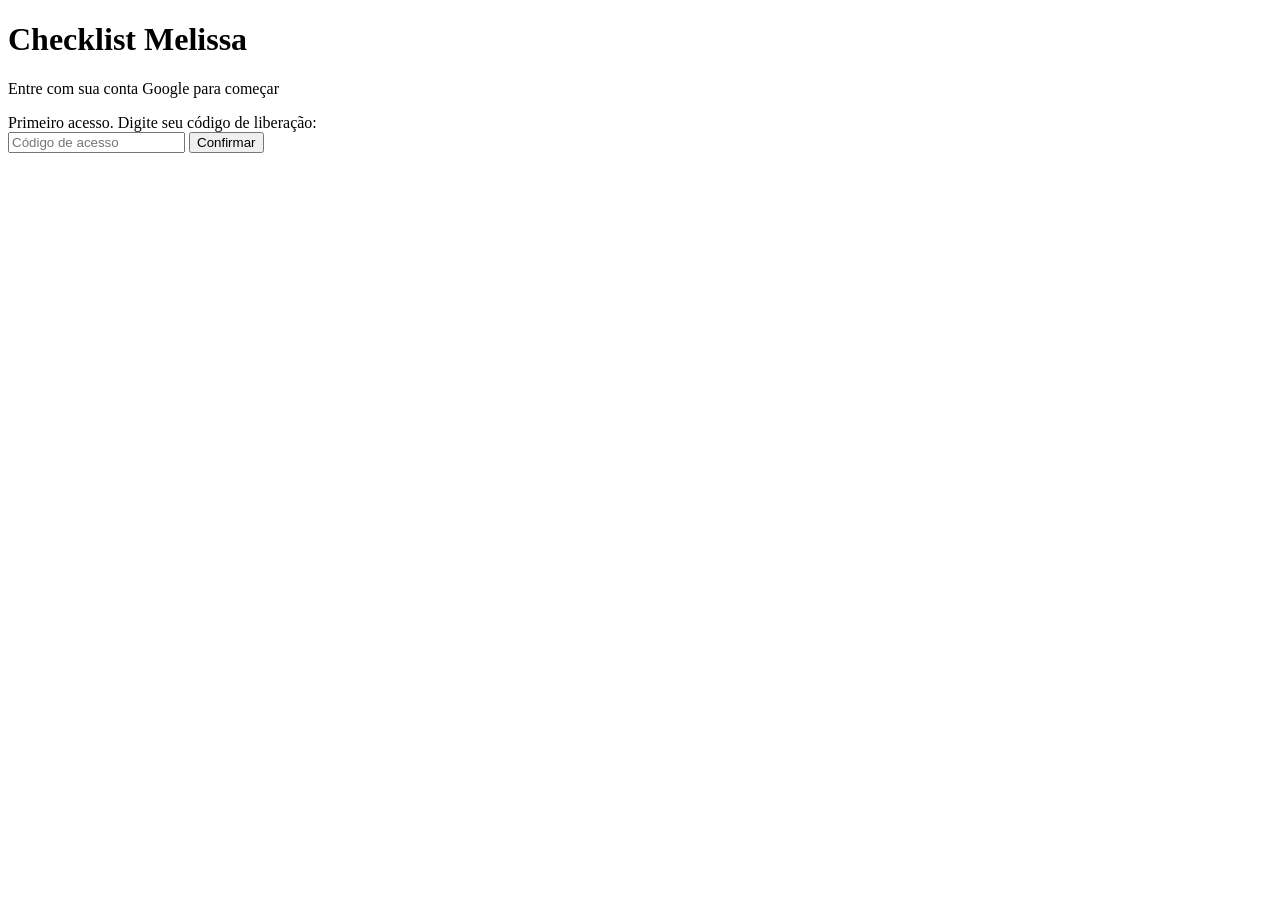
==== index.html @ 0d6da50d "Add files via upload" ====
<!DOCTYPE html>
<html lang="pt-br" data-theme="light">
<head>
  <meta charset="UTF-8">
  <meta name="viewport" content="width=device-width, initial-scale=1.0">
  <title>Checklist Melissa</title>
  <link rel="manifest" href="manifest.json">
  <link rel="icon" type="image/png" href="icons/favicon-32.png">
  <link rel="apple-touch-icon" href="icons/icon-192.png">
  <meta name="theme-color" content="#7C8F6E">
  <script>
    if (localStorage.getItem('checklist_tema') === 'dark') {
      document.documentElement.setAttribute('data-theme', 'dark');
    }
  </script>
  <link rel="stylesheet" href="style.css">
  <script defer src="https://cdn.onesignal.com/sdks/web/v16/OneSignalSDK.page.js"></script>
  <script>
    window.OneSignalDeferred = window.OneSignalDeferred || [];
    OneSignalDeferred.push(async function (OneSignal) {
      await OneSignal.init({
        appId: "fd6caeb2-d548-411d-b45d-6312724e90b4",
      });
    });
  </script>
</head>
<body>

  <div class="particulas" id="particulas"></div>

  <div class="app">
    <aside class="barra-lateral">
      <div class="saudacao-menu" id="saudacaoMenu">Oi! &#128075;</div>

      <nav class="nav-lista">
        <button class="nav-item ativo">
          <span class="nav-icone">&#9671;</span> Dashboard
        </button>
        <button class="nav-item" onclick="irPara('checklists.html')">
          <span class="nav-icone">&#10003;</span> Meus Checklists
        </button>
        <button class="nav-item" onclick="irPara('historico.html')">
          <span class="nav-icone">&#8986;</span> Histórico
        </button>
        <button class="nav-item" onclick="irPara('configuracoes.html')">
          <span class="nav-icone">&#9881;</span> Configurações
        </button>
      </nav>

      <div class="nav-rodape">
        <button class="botao-tema" id="botaoLembretes" onclick="ativarLembretes()">Ativar lembretes</button>
        <div class="bloco-horario">
          <select id="horaLembrete" class="select-hora"></select>
          <button class="botao-mini" onclick="salvarHorarioLembrete()">Salvar horário</button>
        </div>
        <button class="botao-tema" id="botaoTema" onclick="alternarTema()">&#9789; Modo escuro</button>
        <button class="nav-item" onclick="sair()">
          <span class="nav-icone">&#8617;</span> Sair
        </button>
      </div>
    </aside>

    <main class="conteudo">
      <div class="topo">
        <div class="selo-topo">Painel</div>
        <h1 id="saudacao">Bem-vinda</h1>
      </div>

      <div class="grade-widgets">

        <div class="widget">
          <div class="widget-topo">
            <div class="widget-titulo"><span class="icone-widget">&#10003;</span> Atividade</div>
            <span class="widget-tag">7 DIAS</span>
          </div>
          <div class="barras-semana">
            <div class="barra-dia"><div class="barra-coluna"></div><span>S</span></div>
            <div class="barra-dia"><div class="barra-coluna"></div><span>T</span></div>
            <div class="barra-dia"><div class="barra-coluna"></div><span>Q</span></div>
            <div class="barra-dia"><div class="barra-coluna"></div><span>Q</span></div>
            <div class="barra-dia"><div class="barra-coluna"></div><span>S</span></div>
            <div class="barra-dia"><div class="barra-coluna"></div><span>S</span></div>
            <div class="barra-dia"><div class="barra-coluna"></div><span>D</span></div>
          </div>
          <div class="widget-rodape">
            <div class="metrica"><strong>—</strong><span>DIAS ATIVOS</span></div>
            <div class="metrica"><strong>—</strong><span>ITENS MARCADOS</span></div>
          </div>
        </div>

        <div class="widget">
          <div class="widget-topo">
            <div class="widget-titulo"><span class="icone-widget">&#9737;</span> Checklist de hoje</div>
            <span class="widget-tag">HOJE</span>
          </div>
          <div class="anel-progresso">
            <div class="anel"><div class="anel-miolo"><strong>—</strong><span>REALIZADO</span></div></div>
          </div>
          <div class="widget-rodape" style="border-top:none; justify-content:center; padding-top:0;">
            <span class="widget-tag">Conecta assim que o checklist estiver ativo</span>
          </div>
        </div>

        <div class="widget">
          <div class="widget-topo">
            <div class="widget-titulo"><span class="icone-widget">&#9672;</span> Seus Checklists</div>
            <span class="widget-tag">ATIVOS</span>
          </div>
          <div class="linha-habitos">
            <div class="habito"><div class="mini-anel"><div class="mini-anel-miolo">&#8962;</div></div><span>DIA A DIA</span></div>
            <div class="habito"><div class="mini-anel"><div class="mini-anel-miolo">&#9992;</div></div><span>VIAGEM</span></div>
            <div class="habito"><div class="mini-anel"><div class="mini-anel-miolo">&#128722;</div></div><span>COMPRAS</span></div>
            <div class="habito"><div class="mini-anel"><div class="mini-anel-miolo">&#128214;</div></div><span>ESTUDAR</span></div>
          </div>
        </div>

        <div class="widget widget-acao">
          <div class="widget-topo">
            <div class="widget-titulo"><span class="icone-widget">&#10022;</span> Checklist de hoje</div>
          </div>
          <p>Seu checklist padrão está esperando. Abra e marque o que já fez — simples assim.</p>
          <button class="botao-widget" onclick="irPara('checklists.html')">Abrir checklist</button>
        </div>

      </div>
    </main>
  </div>

  <script src="config.js"></script>
  <script>
    window.onload = function () {
      const email = localStorage.getItem('checklist_email');
      const nome = localStorage.getItem('checklist_nome');

      if (!email) {
        window.location.href = 'login.html';
        return;
      }

      document.getElementById('saudacao').textContent = 'Bem-vinda, ' + nome;
      document.getElementById('saudacaoMenu').textContent = 'Oi, ' + nome.split(' ')[0] + '! \u{1F44B}';

      const temaAtual = document.documentElement.getAttribute('data-theme');
      document.getElementById('botaoTema').innerHTML = temaAtual === 'dark' ? '&#9728; Modo claro' : '&#9789; Modo escuro';

      criarParticulas();
      atualizarBotaoLembretes();
      identificarUsuarioNotificacoes(email);
      preencherSeletorHorario();
    };

    function identificarUsuarioNotificacoes(email) {
      window.OneSignalDeferred = window.OneSignalDeferred || [];
      window.OneSignalDeferred.push(async function (OneSignal) {
        await OneSignal.login(email);
      });
    }

    function irPara(pagina) {
      window.location.href = pagina;
    }

    async function ativarLembretes() {
      try {
        window.OneSignalDeferred = window.OneSignalDeferred || [];
        window.OneSignalDeferred.push(async function (OneSignal) {
          await OneSignal.Notifications.requestPermission();
          atualizarBotaoLembretes();
        });
      } catch (e) {
        alert('Não foi possível ativar os lembretes agora. Tente de novo em instantes.');
      }
    }

    function preencherSeletorHorario() {
      const select = document.getElementById('horaLembrete');
      const salvo = localStorage.getItem('checklist_horarioLembrete') || '';
      for (let h = 6; h <= 22; h++) {
        const valor = String(h).padStart(2, '0') + ':00';
        const opcao = document.createElement('option');
        opcao.value = valor;
        opcao.textContent = valor;
        if (valor === salvo) opcao.selected = true;
        select.appendChild(opcao);
      }
    }

    async function chamarBackend(acao, dadosExtras) {
      const corpo = Object.assign({ action: acao }, dadosExtras);
      const resposta = await fetch(APPS_SCRIPT_URL, {
        method: 'POST',
        headers: { 'Content-Type': 'text/plain;charset=utf-8' },
        body: JSON.stringify(corpo)
      });
      return resposta.json();
    }

    async function salvarHorarioLembrete() {
      const idPlanilha = localStorage.getItem('checklist_idPlanilha');
      const hora = document.getElementById('horaLembrete').value;
      const resultado = await chamarBackend('definirLembrete', { idPlanilha: idPlanilha, hora: hora });
      if (resultado.ok) {
        localStorage.setItem('checklist_horarioLembrete', hora);
        alert('Horário salvo! Você vai receber o lembrete às ' + hora + '.');
      } else {
        alert('Não foi possível salvar o horário agora. Tente de novo.');
      }
    }

    function atualizarBotaoLembretes() {
      window.OneSignalDeferred = window.OneSignalDeferred || [];
      window.OneSignalDeferred.push(function (OneSignal) {
        const ligado = OneSignal.Notifications.permission;
        const botao = document.getElementById('botaoLembretes');
        if (botao) botao.textContent = ligado ? 'Lembretes ativados' : 'Ativar lembretes';
      });
    }

    function sair() {
      localStorage.removeItem('checklist_email');
      localStorage.removeItem('checklist_nome');
      localStorage.removeItem('checklist_idPlanilha');
      window.location.href = 'login.html';
    }

    function alternarTema() {
      const raiz = document.documentElement;
      const atual = raiz.getAttribute('data-theme');
      const novo = atual === 'dark' ? 'light' : 'dark';
      raiz.setAttribute('data-theme', novo);
      localStorage.setItem('checklist_tema', novo);
      document.getElementById('botaoTema').innerHTML = novo === 'dark' ? '&#9728; Modo claro' : '&#9789; Modo escuro';
    }

    function criarParticulas() {
      const container = document.getElementById('particulas');
      const tema = document.documentElement.getAttribute('data-theme');
      const total = tema === 'light' ? 29 : 22;
      const faixas = 4;
      for (let i = 0; i < total; i++) {
        const p = document.createElement('div');
        p.className = 'particula';
        const faixa = i % faixas;
        const altoMin = faixa * (100 / faixas);
        const altoMax = altoMin + (100 / faixas);
        p.style.left = Math.random() * 100 + 'vw';
        p.style.top = (altoMin + Math.random() * (altoMax - altoMin)) + 'vh';
        p.style.animationDelay = (Math.random() * 9) + 's';
        p.style.animationDuration = (7 + Math.random() * 5) + 's';
        container.appendChild(p);
      }
    }
  </script>
</body>
</html>
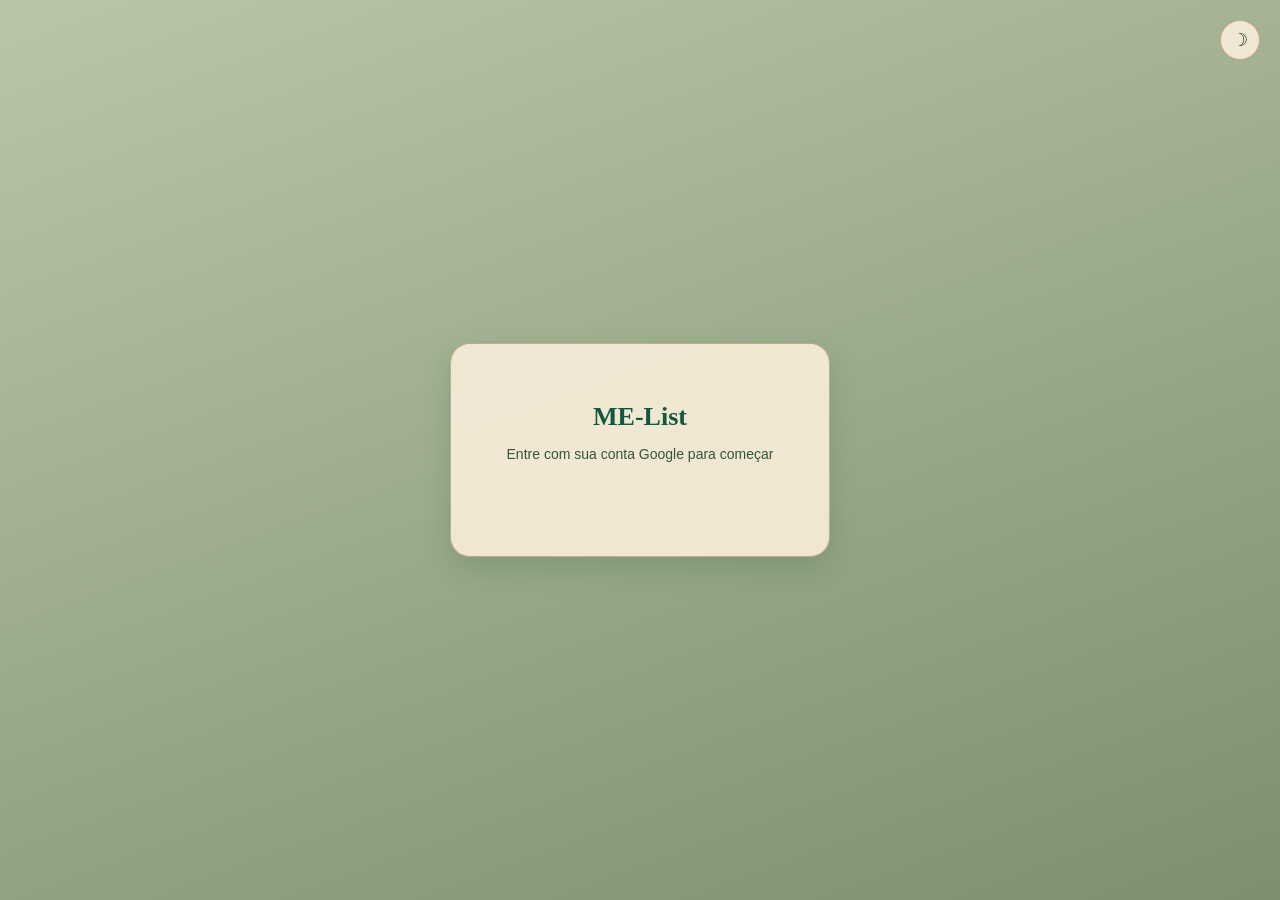
==== commit a3e72783: "Add files via upload" ====
--- a/index.html
+++ b/index.html
@@ -30,7 +30,10 @@
 
   <div class="app">
     <aside class="barra-lateral">
-      <div class="saudacao-menu" id="saudacaoMenu">Oi! &#128075;</div>
+      <div class="linha-saudacao">
+        <div class="saudacao-menu" id="saudacaoMenu">Oi! &#128075;</div>
+        <button class="botao-tema-icone" id="botaoTema" onclick="alternarTema()" aria-label="Alternar tema">&#9789;</button>
+      </div>
 
       <nav class="nav-lista">
         <button class="nav-item ativo">
@@ -53,7 +56,6 @@
           <select id="horaLembrete" class="select-hora"></select>
           <button class="botao-mini" onclick="salvarHorarioLembrete()">Salvar horário</button>
         </div>
-        <button class="botao-tema" id="botaoTema" onclick="alternarTema()">&#9789; Modo escuro</button>
         <button class="nav-item" onclick="sair()">
           <span class="nav-icone">&#8617;</span> Sair
         </button>
@@ -141,7 +143,7 @@
       document.getElementById('saudacaoMenu').textContent = 'Oi, ' + nome.split(' ')[0] + '! \u{1F44B}';
 
       const temaAtual = document.documentElement.getAttribute('data-theme');
-      document.getElementById('botaoTema').innerHTML = temaAtual === 'dark' ? '&#9728; Modo claro' : '&#9789; Modo escuro';
+      document.getElementById('botaoTema').innerHTML = temaAtual === 'dark' ? '&#9728;' : '&#9789;';
 
       criarParticulas();
       atualizarBotaoLembretes();
@@ -229,7 +231,7 @@
       const novo = atual === 'dark' ? 'light' : 'dark';
       raiz.setAttribute('data-theme', novo);
       localStorage.setItem('checklist_tema', novo);
-      document.getElementById('botaoTema').innerHTML = novo === 'dark' ? '&#9728; Modo claro' : '&#9789; Modo escuro';
+      document.getElementById('botaoTema').innerHTML = novo === 'dark' ? '&#9728;' : '&#9789;';
     }
 
     function criarParticulas() {
--- a/style.css
+++ b/style.css
@@ -0,0 +1,993 @@
+@import url('https://fonts.googleapis.com/css2?family=Cormorant+Garamond:wght@500;600;700&family=Inter:wght@400;500;600;700&display=swap');
+
+/* ===== TOKENS ===== */
+:root {
+  --abismo: #04140F;
+  --floresta: #0A2E23;
+  --esmeralda: #14573F;
+  --salvia: #3F6B54;
+  --nevoa: #8FB5A0;
+
+  --bronze: #8A6A2F;
+  --antigo: #B8923F;
+  --classico: #D4B06A;
+  --brilho: #F0D48A;
+
+  --creme: #FBF7EE;
+  --pergaminho: #F3EAD6;
+  --areia: #E8D9BC;
+
+  --glow: rgba(240,212,138,0.35);
+  --aura: rgba(46,125,91,0.45);
+  --acento: #5FD3A8;
+
+  --fonte-titulo: 'Cormorant Garamond', serif;
+  --fonte-base: 'Inter', sans-serif;
+}
+
+/* modo claro (padrão) — paleta sálvia + marrom */
+:root[data-theme="light"] {
+  --sage-escuro: #7C8F6E;
+  --sage-claro: #B9C7A8;
+  --creme-cartao: #F5F1E5;
+  --marrom: #9C6B42;
+  --marrom-claro: #B88257;
+
+  --fundo: linear-gradient(160deg, var(--sage-claro), var(--sage-escuro));
+  --fundo-solido: var(--pergaminho);
+  --nav-ativo-bg: var(--sage-escuro);
+
+  --vidro-card: rgba(243, 234, 214, 0.96);
+  --vidro-icone: rgba(178, 130, 90, 0.9);
+  --vidro-realce: rgba(255, 255, 255, 0.45);
+  --sombra-clara: rgba(255, 252, 244, 0.35);
+  --sombra-escura: rgba(32, 56, 39, 0.3);
+
+  --borda-dourada: rgba(156, 107, 66, 0.5);
+  --texto-principal: #203827;
+  --texto-suave: #43583E;
+  --texto-dourado: var(--marrom);
+  --sombra: 0 12px 28px rgba(20,87,63,0.18);
+  --trilho: rgba(245, 241, 229, 0.35);
+
+  --texto-card: #1F3626;
+  --texto-suave-card: #35543E;
+  --texto-dourado-card: #0F2A1A;
+  --fundo-miolo: var(--pergaminho);
+
+  --cor-particula: #EFDFBB;
+  --glow-particula: rgba(239, 223, 187, 0.4);
+
+  --menu-fundo: var(--vidro-card);
+
+  --cartao-bg: rgba(243, 234, 214, 0.97);
+  --cartao-borda: var(--borda-dourada);
+  --cor-titulo-login: var(--esmeralda);
+
+  --perigo-bg: rgba(192, 57, 43, 0.14);
+  --perigo-borda: rgba(192, 57, 43, 0.4);
+  --perigo-texto: #C0392B;
+
+  --item-fundo: rgba(124, 143, 110, 0.22);
+
+  --botao-mini-bg: var(--sage-escuro);
+  --botao-mini-texto: #F5F1E5;
+  --progresso-cor1: var(--marrom-claro);
+  --progresso-cor2: var(--marrom);
+}
+
+/* modo escuro */
+:root[data-theme="dark"] {
+  --fundo: radial-gradient(circle at 30% 0%, #103F2D 0%, #082219 35%, var(--abismo) 80%);
+  --fundo-solido: var(--abismo);
+  --nav-ativo-bg: var(--abismo);
+
+  --botao-mini-bg: var(--vidro-icone);
+  --botao-mini-texto: var(--pergaminho);
+  --progresso-cor1: var(--classico);
+  --progresso-cor2: var(--antigo);
+
+  --vidro-card: rgba(240, 237, 220, 0.09);
+  --vidro-icone: rgba(240, 237, 220, 0.16);
+  --vidro-realce: rgba(255, 255, 255, 0.18);
+  --sombra-clara: rgba(240, 212, 138, 0.1);
+  --sombra-escura: rgba(4, 20, 15, 0.35);
+
+  --borda-dourada: rgba(212,176,106,0.4);
+  --texto-principal: var(--creme);
+  --texto-suave: var(--nevoa);
+  --texto-dourado: var(--brilho);
+  --sombra: 0 14px 36px rgba(0,0,0,0.5), 0 0 40px var(--aura);
+  --trilho: rgba(143,181,160,0.22);
+
+  --texto-card: var(--creme);
+  --texto-suave-card: var(--nevoa);
+  --texto-dourado-card: var(--brilho);
+  --fundo-miolo: var(--abismo);
+
+  --cor-particula: var(--brilho);
+  --glow-particula: var(--glow);
+
+  --menu-fundo: linear-gradient(160deg, rgba(10, 46, 35, 0.55), rgba(4, 20, 15, 0.78));
+
+  --perigo-bg: rgba(212, 176, 106, 0.14);
+  --perigo-borda: rgba(212, 176, 106, 0.45);
+  --perigo-texto: var(--brilho);
+
+  --item-fundo: rgba(95, 211, 168, 0.18);
+
+  --cartao-bg: linear-gradient(160deg, rgba(24, 82, 58, 0.78), rgba(14, 48, 35, 0.88));
+  --cartao-borda: var(--borda-dourada);
+  --cor-titulo-login: var(--brilho);
+}
+
+@media (prefers-reduced-motion: reduce) {
+  * { animation-duration: 0.01ms !important; animation-iteration-count: 1 !important; transition-duration: 0.01ms !important; }
+}
+
+* {
+  box-sizing: border-box;
+}
+
+body {
+  margin: 0;
+  min-height: 100vh;
+  font-family: var(--fonte-base);
+  background: var(--fundo);
+  background-attachment: fixed;
+  color: var(--texto-principal);
+  transition: background 0.5s ease, color 0.5s ease;
+}
+
+/* ===== Tela de login ===== */
+body.tela-login {
+  display: flex;
+  align-items: center;
+  justify-content: center;
+  padding: 20px;
+  overflow-x: hidden;
+}
+
+#sakura-canvas {
+  position: fixed;
+  inset: 0;
+  width: 100vw;
+  height: 100vh;
+  z-index: 0;
+  pointer-events: none;
+}
+
+.botao-tema-login {
+  position: fixed;
+  top: 20px;
+  right: 20px;
+  z-index: 2;
+  width: 40px;
+  height: 40px;
+  border-radius: 50%;
+  border: 1px solid var(--cartao-borda);
+  background: var(--cartao-bg);
+  backdrop-filter: blur(6px);
+  -webkit-backdrop-filter: blur(6px);
+  color: var(--texto-principal);
+  font-size: 18px;
+  cursor: pointer;
+  display: flex;
+  align-items: center;
+  justify-content: center;
+}
+
+.linha-saudacao {
+  display: flex;
+  align-items: center;
+  justify-content: space-between;
+  gap: 8px;
+  margin-bottom: 28px;
+  padding: 0 8px;
+}
+.linha-saudacao .saudacao-menu {
+  margin-bottom: 0;
+  padding: 0;
+}
+.botao-tema-icone {
+  flex-shrink: 0;
+  width: 34px;
+  height: 34px;
+  border-radius: 50%;
+  border: 1px solid var(--cartao-borda);
+  background: var(--cartao-bg);
+  color: var(--texto-principal);
+  font-size: 15px;
+  cursor: pointer;
+  display: flex;
+  align-items: center;
+  justify-content: center;
+}
+
+.cartao {
+  background: var(--cartao-bg);
+  border: 1px solid var(--cartao-borda);
+  backdrop-filter: blur(6px);
+  -webkit-backdrop-filter: blur(6px);
+  border-radius: 20px;
+  padding: 40px 32px;
+  width: 100%;
+  max-width: 380px;
+  box-shadow: var(--sombra);
+  text-align: center;
+  position: relative;
+  z-index: 1;
+}
+
+.cartao h1 {
+  font-family: var(--fonte-titulo);
+  color: var(--cor-titulo-login);
+  font-size: 26px;
+  margin-bottom: 8px;
+}
+
+.cartao p {
+  font-size: 14px;
+  color: var(--texto-suave-card);
+  margin-bottom: 24px;
+}
+
+.area-login {
+  display: flex;
+  flex-direction: column;
+  align-items: center;
+  gap: 16px;
+}
+
+.area-codigo {
+  display: none;
+  flex-direction: column;
+  gap: 12px;
+  margin-top: 20px;
+}
+
+.area-codigo.visivel {
+  display: flex;
+}
+
+.area-codigo input {
+  padding: 12px;
+  border-radius: 10px;
+  border: 2px solid var(--areia);
+  font-size: 15px;
+  text-align: center;
+}
+
+.area-codigo input:focus {
+  outline: none;
+  border-color: var(--esmeralda);
+}
+
+.botao-principal {
+  background: var(--esmeralda);
+  color: var(--creme);
+  border: none;
+  padding: 12px 20px;
+  border-radius: 10px;
+  font-size: 15px;
+  font-weight: bold;
+  cursor: pointer;
+}
+
+.botao-principal:hover {
+  opacity: 0.9;
+}
+
+.mensagem {
+  font-size: 13px;
+  margin-top: 12px;
+  min-height: 18px;
+}
+
+.mensagem.erro {
+  color: #C0392B;
+}
+
+.mensagem.info {
+  color: #2E7D8C;
+}
+
+/* ===== Estrutura do app (pós-login) ===== */
+.app {
+  display: flex;
+  min-height: 100vh;
+  gap: 18px;
+  padding: 18px;
+  position: relative;
+  align-items: flex-start;
+}
+
+/* ===== brilhinhos ===== */
+.particulas {
+  position: fixed;
+  inset: 0;
+  pointer-events: none;
+  z-index: 0;
+  opacity: 1;
+  transition: opacity 0.6s ease;
+}
+.particula {
+  position: absolute;
+  width: 4px;
+  height: 4px;
+  border-radius: 50%;
+  background: var(--cor-particula);
+  box-shadow: 0 0 5px 1px var(--glow-particula);
+  animation: flutuar 9s ease-in-out infinite;
+}
+@keyframes flutuar {
+  0%, 100% { transform: translateY(0) translateX(0); opacity: 0.15; }
+  50% { transform: translateY(-26px) translateX(8px); opacity: 0.5; }
+}
+
+/* ===== SIDEBAR ===== */
+.barra-lateral {
+  position: relative;
+  z-index: 1;
+  width: 232px;
+  flex-shrink: 0;
+  background: var(--vidro-card);
+  backdrop-filter: blur(3px) saturate(130%);
+  -webkit-backdrop-filter: blur(3px) saturate(130%);
+  border: 1px solid var(--borda-dourada);
+  border-radius: 28px;
+  padding: 28px 18px;
+  display: flex;
+  flex-direction: column;
+  box-shadow: 8px 8px 20px var(--sombra-escura), -6px -6px 16px var(--sombra-clara), inset 0 1px 0 var(--vidro-realce);
+}
+
+.saudacao-menu {
+  font-family: var(--fonte-titulo);
+  font-weight: 600;
+  font-size: 21px;
+  letter-spacing: 0.3px;
+  margin-bottom: 28px;
+  padding: 0 8px;
+  color: var(--texto-principal);
+}
+
+.nav-lista { display: flex; flex-direction: column; gap: 12px; }
+
+.nav-item {
+  display: flex;
+  align-items: center;
+  gap: 12px;
+  padding: 12px 16px;
+  border-radius: 16px;
+  color: var(--texto-suave);
+  font-family: var(--fonte-base);
+  font-size: 14px;
+  font-weight: 600;
+  cursor: pointer;
+  border: none;
+  background: transparent;
+  width: 100%;
+  text-align: left;
+  transition: all 0.25s ease;
+}
+
+.nav-item .nav-icone {
+  font-size: 15px;
+  width: 30px;
+  height: 30px;
+  border-radius: 10px;
+  background: var(--vidro-icone);
+  box-shadow: 3px 3px 8px var(--sombra-escura), -3px -3px 8px var(--sombra-clara);
+  display: flex;
+  align-items: center;
+  justify-content: center;
+  flex-shrink: 0;
+  color: var(--pergaminho);
+}
+
+.nav-item.ativo {
+  color: var(--pergaminho);
+  background: var(--nav-ativo-bg);
+  box-shadow: 0 6px 16px rgba(20,87,63,0.22);
+  border: 1px solid var(--borda-dourada);
+  border-left: 4px solid var(--classico);
+  padding-left: 12px;
+}
+.nav-item.ativo .nav-icone {
+  background: linear-gradient(135deg, var(--classico), var(--antigo));
+  color: var(--floresta);
+  box-shadow: none;
+}
+
+.nav-rodape { margin-top: auto; padding-top: 18px; display: flex; flex-direction: column; gap: 8px; }
+
+.botao-tema {
+  display: flex;
+  align-items: center;
+  gap: 10px;
+  padding: 10px 14px;
+  border-radius: 14px;
+  border: 1px solid var(--borda-dourada);
+  background: var(--vidro-icone);
+  color: var(--texto-suave);
+  font-family: var(--fonte-base);
+  font-size: 13px;
+  font-weight: 600;
+  cursor: pointer;
+}
+
+.bloco-horario {
+  display: flex;
+  gap: 8px;
+}
+.select-hora {
+  flex: 1;
+  min-width: 0;
+  padding: 6px 8px;
+  border-radius: 14px;
+  border: 1px solid var(--borda-dourada);
+  background: var(--vidro-icone);
+  color: var(--pergaminho);
+  font-family: var(--fonte-base);
+  font-size: 13px;
+  font-weight: 600;
+  cursor: pointer;
+}
+
+.linha-agenda {
+  display: flex;
+  align-items: center;
+  justify-content: space-between;
+  gap: 10px;
+  padding: 4px 14px;
+  margin-bottom: 14px;
+  border-radius: 14px;
+  border: 1px solid var(--borda-dourada);
+  background: transparent;
+  flex-wrap: wrap;
+}
+.rotulo-agenda {
+  font-family: var(--fonte-base);
+  font-size: 13px;
+  font-weight: 600;
+  color: var(--texto-suave-card);
+  margin-right: auto;
+}
+
+/* Interruptor (toggle) de avisar na agenda, no mesmo tom dourado usado
+   pros itens marcados e pela barra de progresso. */
+.interruptor {
+  position: relative;
+  display: inline-flex;
+  flex-shrink: 0;
+  cursor: pointer;
+}
+.interruptor input {
+  position: absolute;
+  opacity: 0;
+  width: 100%;
+  height: 100%;
+  margin: 0;
+  cursor: pointer;
+}
+.interruptor-trilho {
+  width: 38px;
+  height: 20px;
+  border-radius: 999px;
+  background: var(--vidro-icone);
+  border: 1px solid var(--borda-dourada);
+  display: flex;
+  align-items: center;
+  padding: 2px;
+  transition: background 0.25s ease, border-color 0.25s ease;
+}
+.interruptor-bola {
+  width: 14px;
+  height: 14px;
+  border-radius: 50%;
+  background: var(--creme);
+  box-shadow: 0 1px 3px rgba(0,0,0,0.3);
+  transition: transform 0.25s ease;
+}
+.interruptor input:checked + .interruptor-trilho {
+  background: linear-gradient(135deg, var(--classico), var(--antigo));
+  border-color: transparent;
+}
+.interruptor input:checked + .interruptor-trilho .interruptor-bola {
+  transform: translateX(16px);
+}
+.interruptor input:focus-visible + .interruptor-trilho {
+  outline: 2px solid var(--texto-dourado);
+  outline-offset: 2px;
+}
+
+.linha-agenda .select-hora {
+  flex: none;
+  width: auto;
+}
+.linha-agenda .select-hora:disabled {
+  opacity: 0.5;
+  cursor: not-allowed;
+}
+
+/* ===== CONTEÚDO ===== */
+.conteudo { position: relative; z-index: 1; flex: 1; min-width: 0; }
+
+.topo { margin-bottom: 22px; }
+.selo-topo {
+  font-size: 11px;
+  letter-spacing: 3px;
+  color: var(--texto-dourado);
+  text-transform: uppercase;
+  margin-bottom: 6px;
+  font-weight: 700;
+}
+.topo h1 {
+  font-family: var(--fonte-titulo);
+  font-weight: 600;
+  font-size: 32px;
+  margin: 0;
+  color: var(--texto-principal);
+}
+
+.grade-widgets {
+  display: grid;
+  grid-template-columns: 1fr 1fr;
+  gap: 20px;
+}
+@media (max-width: 760px) {
+  .app { flex-direction: column; }
+  .barra-lateral { width: 100%; }
+  .grade-widgets { grid-template-columns: 1fr; }
+}
+
+.widget {
+  background: var(--vidro-card);
+  backdrop-filter: blur(3px) saturate(130%);
+  -webkit-backdrop-filter: blur(3px) saturate(130%);
+  border: 1px solid var(--borda-dourada);
+  border-radius: 24px;
+  padding: 24px;
+  box-shadow: 8px 8px 20px var(--sombra-escura), -6px -6px 16px var(--sombra-clara), inset 0 1px 0 var(--vidro-realce);
+}
+
+.widget-topo { display: flex; align-items: center; justify-content: space-between; margin-bottom: 20px; }
+.widget-titulo {
+  display: flex;
+  align-items: center;
+  gap: 10px;
+  font-size: 12px;
+  font-weight: 700;
+  letter-spacing: 1.5px;
+  text-transform: uppercase;
+  color: var(--texto-card);
+}
+.icone-widget {
+  width: 30px; height: 30px;
+  border-radius: 10px;
+  display: flex; align-items: center; justify-content: center;
+  font-size: 14px;
+  background: var(--vidro-icone);
+  box-shadow: 3px 3px 8px var(--sombra-escura), -3px -3px 8px var(--sombra-clara);
+  color: var(--texto-dourado-card);
+}
+.widget-tag { font-size: 10.5px; color: var(--texto-suave-card); letter-spacing: 1px; font-weight: 600; }
+
+.barras-semana { display: flex; align-items: flex-end; justify-content: space-between; height: 90px; gap: 8px; margin-bottom: 10px; }
+.barra-dia { flex: 1; display: flex; flex-direction: column; align-items: center; gap: 6px; }
+.barra-coluna {
+  width: 100%; max-width: 18px; height: 36px;
+  border-radius: 8px;
+  background: var(--trilho);
+  box-shadow: inset 2px 2px 4px rgba(0,0,0,0.08);
+}
+.barra-dia span { font-size: 10px; color: var(--texto-suave-card); font-weight: 600; }
+
+.widget-rodape { display: flex; gap: 20px; padding-top: 14px; border-top: 1px solid var(--borda-dourada); }
+.widget-rodape .metrica strong { display: block; font-family: var(--fonte-titulo); font-size: 24px; color: var(--texto-dourado-card); font-weight: 700; }
+.widget-rodape .metrica span { font-size: 11px; color: var(--texto-suave-card); font-weight: 600; }
+
+.anel-progresso { display: flex; align-items: center; justify-content: center; margin: 6px 0 16px; }
+.anel {
+  width: 112px; height: 112px; border-radius: 50%;
+  background: conic-gradient(var(--classico) 0deg, var(--trilho) 0deg);
+  display: flex; align-items: center; justify-content: center;
+  box-shadow: inset 3px 3px 8px rgba(0,0,0,0.12), 0 0 22px var(--glow);
+}
+.anel-miolo {
+  width: 84px; height: 84px; border-radius: 50%;
+  background: var(--fundo-miolo);
+  display: flex; flex-direction: column; align-items: center; justify-content: center;
+}
+.anel-miolo strong { font-family: var(--fonte-titulo); font-size: 20px; color: var(--texto-dourado-card); font-weight: 700; }
+.anel-miolo span { font-size: 10px; color: var(--texto-suave-card); font-weight: 600; }
+
+.linha-habitos { display: flex; justify-content: space-between; gap: 10px; }
+.habito { display: flex; flex-direction: column; align-items: center; gap: 8px; flex: 1; }
+.mini-anel {
+  width: 54px; height: 54px; border-radius: 50%;
+  background: conic-gradient(var(--classico) 0deg, var(--trilho) 0deg);
+  display: flex; align-items: center; justify-content: center;
+  box-shadow: inset 2px 2px 6px rgba(0,0,0,0.12);
+}
+.mini-anel-miolo {
+  width: 40px; height: 40px; border-radius: 50%;
+  background: var(--fundo-miolo);
+  display: flex; align-items: center; justify-content: center;
+  font-size: 14px;
+}
+.habito span { font-size: 10px; color: var(--texto-suave-card); text-align: center; font-weight: 600; }
+
+.widget-acao { display: flex; flex-direction: column; gap: 14px; }
+.widget-acao p { margin: 0; font-size: 13px; color: var(--texto-suave-card); line-height: 1.6; font-weight: 500; }
+.botao-widget {
+  align-self: flex-start;
+  background: var(--vidro-icone);
+  color: var(--pergaminho);
+  border: 1px solid var(--borda-dourada);
+  padding: 11px 26px;
+  border-radius: 999px;
+  font-family: var(--fonte-titulo);
+  font-size: 16px;
+  font-weight: 600;
+  letter-spacing: 0.3px;
+  cursor: pointer;
+  box-shadow: 3px 3px 10px var(--sombra-escura), -2px -2px 8px var(--sombra-clara);
+  transition: box-shadow 0.3s ease, transform 0.2s ease;
+}
+.botao-widget:hover {
+  box-shadow: 0 0 0 5px var(--glow);
+  transform: translateY(-1px);
+}
+
+/* ===== MEUS CHECKLISTS ===== */
+.grade-checklists {
+  display: grid;
+  grid-template-columns: repeat(auto-fill, minmax(230px, 1fr));
+  gap: 20px;
+}
+
+.card-checklist {
+  background: var(--vidro-card);
+  backdrop-filter: blur(3px) saturate(130%);
+  -webkit-backdrop-filter: blur(3px) saturate(130%);
+  border: 1px solid var(--borda-dourada);
+  border-radius: 24px;
+  padding: 22px;
+  box-shadow: 8px 8px 20px var(--sombra-escura), -6px -6px 16px var(--sombra-clara), inset 0 1px 0 var(--vidro-realce);
+  cursor: pointer;
+  display: flex;
+  flex-direction: column;
+  gap: 14px;
+  transition: transform 0.2s ease, box-shadow 0.3s ease;
+}
+.card-checklist:hover {
+  transform: translateY(-2px);
+  box-shadow: 0 0 0 4px var(--glow), 8px 8px 20px var(--sombra-escura), -6px -6px 16px var(--sombra-clara);
+}
+.card-checklist .widget-titulo { color: var(--texto-card); }
+.card-checklist-progresso {
+  height: 8px;
+  border-radius: 999px;
+  background: var(--trilho);
+  overflow: hidden;
+}
+.card-checklist-progresso span {
+  display: block;
+  height: 100%;
+  border-radius: 999px;
+  background: linear-gradient(90deg, var(--classico), var(--antigo));
+  transition: width 0.4s ease;
+}
+.card-checklist-rodape {
+  display: flex;
+  justify-content: space-between;
+  font-size: 11px;
+  font-weight: 600;
+  color: var(--texto-suave-card);
+}
+
+.card-novo {
+  align-items: center;
+  justify-content: center;
+  text-align: center;
+  color: var(--texto-suave-card);
+  font-weight: 700;
+  font-size: 14px;
+  min-height: 150px;
+  border-style: dashed;
+}
+.card-novo span.simbolo-novo {
+  font-size: 28px;
+  display: block;
+  margin-bottom: 8px;
+  color: var(--texto-dourado-card);
+}
+
+/* ===== VISTA DE ITENS ===== */
+.botao-voltar {
+  display: inline-flex;
+  align-items: center;
+  gap: 8px;
+  background: none;
+  border: none;
+  color: var(--texto-suave);
+  font-family: var(--fonte-base);
+  font-size: 13px;
+  font-weight: 600;
+  cursor: pointer;
+  margin-bottom: 14px;
+  padding: 0;
+}
+
+.painel-itens {
+  background: var(--vidro-card);
+  backdrop-filter: blur(3px) saturate(130%);
+  -webkit-backdrop-filter: blur(3px) saturate(130%);
+  border: 1px solid var(--borda-dourada);
+  border-radius: 24px;
+  padding: 26px;
+  box-shadow: 8px 8px 20px var(--sombra-escura), -6px -6px 16px var(--sombra-clara), inset 0 1px 0 var(--vidro-realce);
+  max-width: 560px;
+}
+
+.painel-itens-topo {
+  display: flex;
+  align-items: center;
+  justify-content: space-between;
+  margin-bottom: 18px;
+}
+.painel-itens-topo h2 {
+  font-family: var(--fonte-titulo);
+  font-size: 24px;
+  margin: 0;
+  color: var(--texto-card);
+}
+.progresso-painel { margin-bottom: 18px; }
+.progresso-texto {
+  display: flex;
+  justify-content: space-between;
+  font-size: 12px;
+  font-weight: 600;
+  color: var(--texto-suave-card);
+  margin-bottom: 8px;
+}
+.progresso-percentual { color: var(--texto-dourado-card); font-weight: 700; }
+.progresso-trilha {
+  height: 8px;
+  border-radius: 999px;
+  background: var(--trilho);
+  overflow: hidden;
+}
+.progresso-trilha span {
+  display: block;
+  height: 100%;
+  border-radius: 999px;
+  background: linear-gradient(90deg, var(--progresso-cor1), var(--progresso-cor2));
+  transition: width 0.4s ease;
+}
+
+.acoes-itens { display: flex; align-items: center; gap: 10px; margin-bottom: 18px; flex-wrap: wrap; }
+#acoesNormais { justify-content: space-between; }
+.acoes-itens-esquerda { display: flex; gap: 10px; }
+.botao-mini {
+  background: var(--botao-mini-bg);
+  color: var(--botao-mini-texto);
+  border: 1px solid var(--borda-dourada);
+  padding: 7px 14px;
+  border-radius: 999px;
+  font-family: var(--fonte-base);
+  font-size: 12px;
+  font-weight: 600;
+  cursor: pointer;
+}
+
+.lista-itens { display: flex; flex-direction: column; gap: 2px; margin-bottom: 18px; }
+
+.item-check {
+  display: flex;
+  align-items: center;
+  gap: 14px;
+  padding: 10px 2px;
+  cursor: pointer;
+  transition: opacity 0.2s ease;
+}
+
+.caixa-check {
+  width: 24px;
+  height: 24px;
+  border-radius: 8px;
+  border: 2px solid var(--borda-dourada);
+  flex-shrink: 0;
+  display: flex;
+  align-items: center;
+  justify-content: center;
+  color: var(--floresta);
+  font-size: 14px;
+  font-weight: 700;
+  background: transparent;
+  transition: all 0.2s ease;
+}
+.item-check.marcado .caixa-check {
+  background: linear-gradient(135deg, var(--classico), var(--antigo));
+  border-color: transparent;
+}
+.item-check.marcado span.texto-item {
+  text-decoration: line-through;
+  opacity: 0.6;
+}
+.selo-concluido {
+  margin-left: auto;
+  font-size: 11px;
+  font-weight: 700;
+  color: var(--texto-dourado-card);
+  letter-spacing: 0.3px;
+  flex-shrink: 0;
+}
+.texto-item {
+  font-size: 14px;
+  font-weight: 500;
+  color: var(--texto-card);
+}
+
+.linha-novo-item {
+  display: flex;
+  gap: 10px;
+}
+.linha-novo-item input {
+  flex: 1;
+  padding: 10px 14px;
+  border-radius: 999px;
+  border: 1px solid var(--borda-dourada);
+  background: var(--fundo-solido);
+  color: var(--texto-principal);
+  font-family: var(--fonte-base);
+  font-size: 13px;
+}
+.linha-novo-item input:focus { outline: none; }
+
+.estado-vazio {
+  font-size: 13px;
+  color: var(--texto-suave-card);
+  text-align: center;
+  padding: 20px 0;
+}
+
+.botao-perigo {
+  background: var(--perigo-bg);
+  border-color: var(--perigo-borda);
+  color: var(--perigo-texto);
+}
+
+.item-check.item-edicao {
+  justify-content: space-between;
+}
+.item-check.selecionado {
+  box-shadow: 0 0 0 2px var(--borda-dourada) inset;
+  opacity: 0.85;
+}
+
+.icone-lixeira,
+.icone-renomear {
+  width: 34px;
+  height: 34px;
+  border-radius: 10px;
+  display: flex;
+  align-items: center;
+  justify-content: center;
+  font-size: 17px;
+  border: 1px solid var(--borda-dourada);
+  cursor: pointer;
+  flex-shrink: 0;
+  padding: 0;
+  transition: transform 0.15s ease;
+}
+.icone-lixeira:hover,
+.icone-renomear:hover {
+  transform: translateY(-1px);
+}
+
+.icone-lixeira {
+  background: var(--perigo-bg);
+  color: var(--perigo-texto);
+}
+
+.icone-renomear {
+  background: var(--vidro-icone);
+  color: var(--texto-dourado-card);
+  margin-left: auto;
+}
+
+.alca-arrastar {
+  cursor: grab;
+  color: var(--texto-suave-card);
+  font-size: 14px;
+  flex-shrink: 0;
+  opacity: 0.6;
+  padding: 0 2px;
+  touch-action: none;
+}
+.alca-arrastar:active {
+  cursor: grabbing;
+}
+
+.bloco-secao {
+  padding: 10px 0 4px;
+  margin-top: 4px;
+  margin-bottom: 4px;
+  border-top: 1px solid var(--borda-dourada);
+}
+.secao-cabecalho {
+  display: flex;
+  align-items: center;
+  gap: 10px;
+  margin-bottom: 10px;
+  padding: 0 2px;
+}
+.secao-titulo {
+  font-family: var(--fonte-base);
+  font-size: 14px;
+  font-weight: 700;
+  color: var(--texto-card);
+}
+.secao-contagem {
+  font-size: 12px;
+  font-weight: 600;
+  color: var(--texto-suave-card);
+  margin-right: auto;
+}
+.botao-excluir-secao {
+  flex-shrink: 0;
+}
+.secao-progresso-linha {
+  display: flex;
+  align-items: center;
+  gap: 8px;
+  margin-bottom: 12px;
+}
+.secao-percentual {
+  font-size: 12px;
+  color: var(--texto-suave-card);
+  flex-shrink: 0;
+}
+.secao-progresso-trilha {
+  flex: 1;
+  height: 6px;
+  border-radius: 999px;
+  background: var(--trilho);
+  overflow: hidden;
+  margin-bottom: 0;
+}
+.secao-progresso-trilha span {
+  display: block;
+  height: 100%;
+  border-radius: 999px;
+  background: linear-gradient(90deg, var(--progresso-cor1), var(--progresso-cor2));
+  transition: width 0.4s ease;
+}
+.secao-itens {
+  display: flex;
+  flex-direction: column;
+  gap: 2px;
+  margin-bottom: 12px;
+}
+.estado-vazio-secao {
+  padding: 8px 0;
+  font-size: 12px;
+}
+.linha-novo-item-secao {
+  margin: 0;
+}
+.botao-nova-secao {
+  width: 100%;
+  text-align: center;
+  margin-top: 4px;
+}
+
+.item-check.arrastando {
+  opacity: 0.4;
+}
+.item-check.arrasto-sobre {
+  box-shadow: 0 -3px 0 var(--classico) inset;
+}
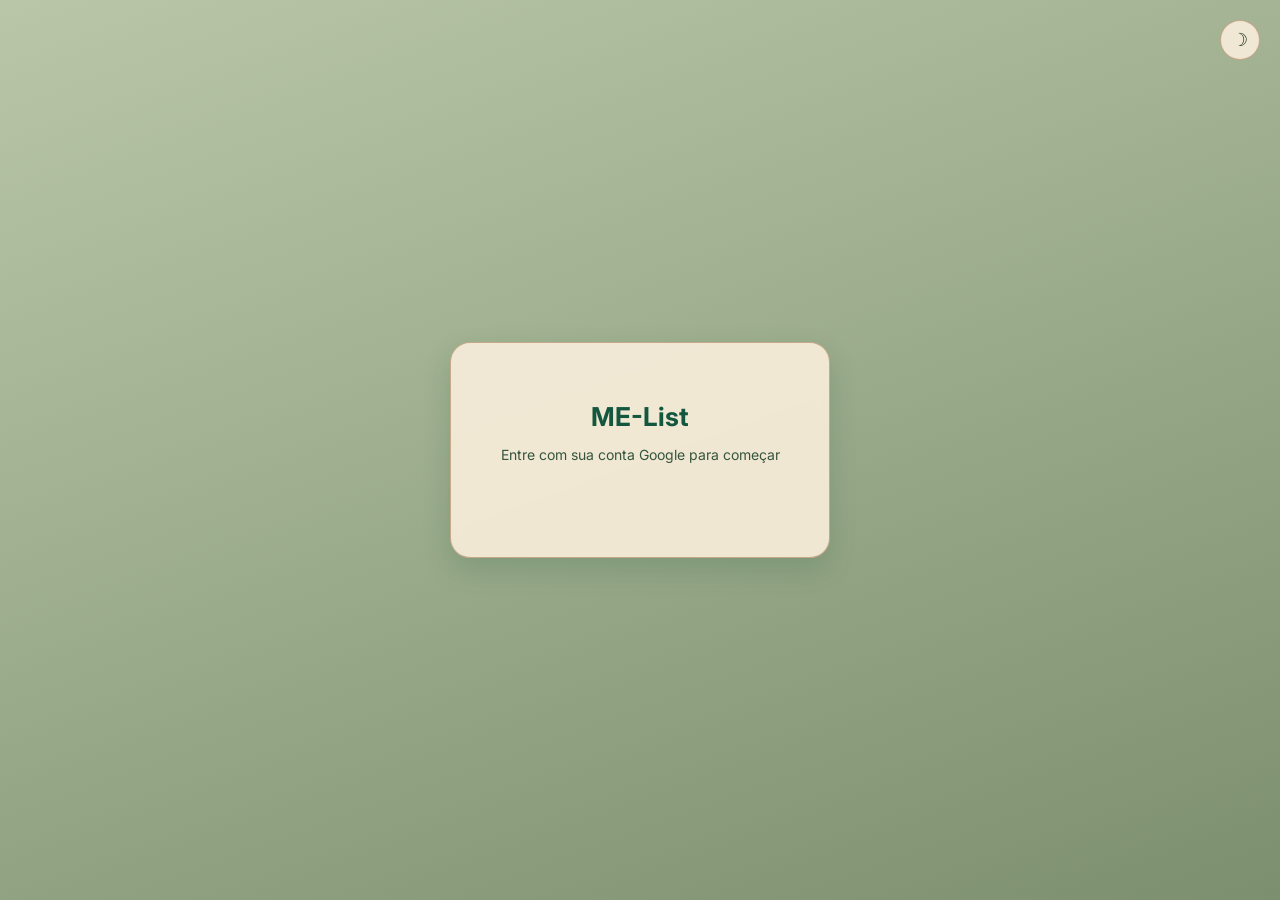
==== commit 1518591f: "v" ====
--- a/index.html
+++ b/index.html
@@ -30,23 +30,24 @@
 
   <div class="app">
     <aside class="barra-lateral">
-      <div class="linha-saudacao">
-        <div class="saudacao-menu" id="saudacaoMenu">Oi! &#128075;</div>
-        <button class="botao-tema-icone" id="botaoTema" onclick="alternarTema()" aria-label="Alternar tema">&#9789;</button>
-      </div>
+      <div class="marca-menu">
+        <img src="[data-uri]" alt="ME-List">
+        <span>ME-LIST</span>
+      </div>
+      <div class="saudacao-menu" id="saudacaoMenu">Oi! &#128075;</div>
 
       <nav class="nav-lista">
         <button class="nav-item ativo">
-          <span class="nav-icone">&#9671;</span> Dashboard
+          <span class="nav-icone"><svg viewBox="0 0 24 24" fill="none" stroke="currentColor" stroke-width="1.8" stroke-linecap="round" stroke-linejoin="round"><rect x="4" y="12" width="4" height="8" rx="1"></rect><rect x="10" y="7" width="4" height="13" rx="1"></rect><rect x="16" y="3" width="4" height="17" rx="1"></rect></svg></span> Dashboard
         </button>
         <button class="nav-item" onclick="irPara('checklists.html')">
           <span class="nav-icone">&#10003;</span> Meus Checklists
         </button>
-        <button class="nav-item" onclick="irPara('historico.html')">
-          <span class="nav-icone">&#8986;</span> Histórico
+        <button class="nav-item" onclick="irPara('checklists.html')">
+          <span class="nav-icone"><svg viewBox="0 0 24 24" fill="none" stroke="currentColor" stroke-width="1.8" stroke-linecap="round" stroke-linejoin="round"><circle cx="12" cy="12" r="8.5"></circle><path d="M12 7.5v5l3.5 2"></path></svg></span> Histórico
         </button>
         <button class="nav-item" onclick="irPara('configuracoes.html')">
-          <span class="nav-icone">&#9881;</span> Configurações
+          <span class="nav-icone"><svg viewBox="0 0 24 24" fill="none" stroke="currentColor" stroke-width="1.6" stroke-linecap="round" stroke-linejoin="round"><circle cx="12" cy="12" r="3"></circle><path d="M19.4 15a1.65 1.65 0 0 0 .33 1.82l.06.06a2 2 0 1 1-2.83 2.83l-.06-.06a1.65 1.65 0 0 0-1.82-.33 1.65 1.65 0 0 0-1 1.51V21a2 2 0 0 1-4 0v-.09A1.65 1.65 0 0 0 9 19.4a1.65 1.65 0 0 0-1.82.33l-.06.06a2 2 0 1 1-2.83-2.83l.06-.06a1.65 1.65 0 0 0 .33-1.82 1.65 1.65 0 0 0-1.51-1H3a2 2 0 0 1 0-4h.09A1.65 1.65 0 0 0 4.6 9a1.65 1.65 0 0 0-.33-1.82l-.06-.06a2 2 0 1 1 2.83-2.83l.06.06a1.65 1.65 0 0 0 1.82.33H9a1.65 1.65 0 0 0 1-1.51V3a2 2 0 0 1 4 0v.09a1.65 1.65 0 0 0 1 1.51 1.65 1.65 0 0 0 1.82-.33l.06-.06a2 2 0 1 1 2.83 2.83l-.06.06a1.65 1.65 0 0 0-.33 1.82V9a1.65 1.65 0 0 0 1.51 1H21a2 2 0 0 1 0 4h-.09a1.65 1.65 0 0 0-1.51 1z"></path></svg></span> Configurações
         </button>
       </nav>
 
@@ -56,9 +57,18 @@
           <select id="horaLembrete" class="select-hora"></select>
           <button class="botao-mini" onclick="salvarHorarioLembrete()">Salvar horário</button>
         </div>
-        <button class="nav-item" onclick="sair()">
-          <span class="nav-icone">&#8617;</span> Sair
-        </button>
+        <div class="linha-sair">
+          <button class="nav-item" onclick="sair()">
+            <span class="nav-icone"><svg viewBox="0 0 24 24" fill="none" stroke="currentColor" stroke-width="1.8" stroke-linecap="round" stroke-linejoin="round"><path d="M9 21H5a2 2 0 0 1-2-2V5a2 2 0 0 1 2-2h4"></path><polyline points="16 17 21 12 16 7"></polyline><line x1="21" y1="12" x2="9" y2="12"></line></svg></span> Sair
+          </button>
+          <label class="interruptor-tema" aria-label="Alternar tema">
+            <input type="checkbox" id="toggleTemaRodape" onchange="alternarTema()">
+            <span class="interruptor-tema-trilho">
+              <span class="interruptor-tema-bola"></span>
+              <span class="interruptor-tema-icone" id="iconeTemaRodape">&#9790;</span>
+            </span>
+          </label>
+        </div>
       </div>
     </aside>
 
@@ -143,7 +153,8 @@
       document.getElementById('saudacaoMenu').textContent = 'Oi, ' + nome.split(' ')[0] + '! \u{1F44B}';
 
       const temaAtual = document.documentElement.getAttribute('data-theme');
-      document.getElementById('botaoTema').innerHTML = temaAtual === 'dark' ? '&#9728;' : '&#9789;';
+      document.getElementById('toggleTemaRodape').checked = temaAtual === 'dark';
+      document.getElementById('iconeTemaRodape').innerHTML = temaAtual === 'dark' ? '&#9728;' : '&#9790;';
 
       criarParticulas();
       atualizarBotaoLembretes();
@@ -231,7 +242,8 @@
       const novo = atual === 'dark' ? 'light' : 'dark';
       raiz.setAttribute('data-theme', novo);
       localStorage.setItem('checklist_tema', novo);
-      document.getElementById('botaoTema').innerHTML = novo === 'dark' ? '&#9728;' : '&#9789;';
+      document.getElementById('toggleTemaRodape').checked = novo === 'dark';
+      document.getElementById('iconeTemaRodape').innerHTML = novo === 'dark' ? '&#9728;' : '&#9790;';
     }
 
     function criarParticulas() {
--- a/style.css
+++ b/style.css
@@ -6,7 +6,7 @@
   --floresta: #0A2E23;
   --esmeralda: #14573F;
   --salvia: #3F6B54;
-  --nevoa: #8FB5A0;
+  --nevoa: #C7DBD0;
 
   --bronze: #8A6A2F;
   --antigo: #B8923F;
@@ -21,7 +21,7 @@
   --aura: rgba(46,125,91,0.45);
   --acento: #5FD3A8;
 
-  --fonte-titulo: 'Cormorant Garamond', serif;
+  --fonte-titulo: 'Inter', sans-serif;
   --fonte-base: 'Inter', sans-serif;
 }
 
@@ -48,7 +48,7 @@
   --texto-suave: #43583E;
   --texto-dourado: var(--marrom);
   --sombra: 0 12px 28px rgba(20,87,63,0.18);
-  --trilho: rgba(245, 241, 229, 0.35);
+  --trilho: rgba(124, 143, 110, 0.3);
 
   --texto-card: #1F3626;
   --texto-suave-card: #35543E;
@@ -71,24 +71,35 @@
   --item-fundo: rgba(124, 143, 110, 0.22);
 
   --botao-mini-bg: var(--sage-escuro);
-  --botao-mini-texto: #F5F1E5;
+  --botao-mini-texto: var(--pergaminho);
   --progresso-cor1: var(--marrom-claro);
   --progresso-cor2: var(--marrom);
+
+  --pdf-doc-fundo: #F3EAD6;
+  --pdf-doc-traco: #0F2A1A;
+  --pdf-faixa-ini: #7C8F6E;
+  --pdf-faixa-fim: #0F2A1A;
+  --pdf-faixa-texto: #F3EAD6;
+
+  --interruptor-ligado: #7C8F6E;
 }
 
 /* modo escuro */
 :root[data-theme="dark"] {
-  --fundo: radial-gradient(circle at 30% 0%, #103F2D 0%, #082219 35%, var(--abismo) 80%);
+  --fundo: linear-gradient(160deg, #1C3A2D 0%, #15302A 50%, #0F2620 100%);
   --fundo-solido: var(--abismo);
-  --nav-ativo-bg: var(--abismo);
+  --nav-ativo-bg: #15302A;
+
+  --classico: #DFC592;
+  --antigo: #C7A368;
 
   --botao-mini-bg: var(--vidro-icone);
   --botao-mini-texto: var(--pergaminho);
   --progresso-cor1: var(--classico);
   --progresso-cor2: var(--antigo);
 
-  --vidro-card: rgba(240, 237, 220, 0.09);
-  --vidro-icone: rgba(240, 237, 220, 0.16);
+  --vidro-card: rgba(4, 20, 15, 0.82);
+  --vidro-icone: #15302A;
   --vidro-realce: rgba(255, 255, 255, 0.18);
   --sombra-clara: rgba(240, 212, 138, 0.1);
   --sombra-escura: rgba(4, 20, 15, 0.35);
@@ -116,9 +127,17 @@
 
   --item-fundo: rgba(95, 211, 168, 0.18);
 
-  --cartao-bg: linear-gradient(160deg, rgba(24, 82, 58, 0.78), rgba(14, 48, 35, 0.88));
+  --cartao-bg: linear-gradient(160deg, #0A2018, #04140F);
   --cartao-borda: var(--borda-dourada);
   --cor-titulo-login: var(--brilho);
+
+  --pdf-doc-fundo: #15302A;
+  --pdf-doc-traco: #DFC592;
+  --pdf-faixa-ini: #DFC592;
+  --pdf-faixa-fim: #C7A368;
+  --pdf-faixa-texto: #0F2620;
+
+  --interruptor-ligado: #5FD3A8;
 }
 
 @media (prefers-reduced-motion: reduce) {
@@ -189,19 +208,67 @@
   margin-bottom: 0;
   padding: 0;
 }
-.botao-tema-icone {
-  flex-shrink: 0;
-  width: 34px;
-  height: 34px;
+.linha-sair {
+  display: flex;
+  align-items: center;
+  justify-content: space-between;
+  gap: 8px;
+}
+.linha-sair .nav-item {
+  flex: 1;
+}
+/* Interruptor de tema (sol/lua), no mesmo padrão do toggle "Avisar na agenda" */
+.interruptor-tema {
+  position: relative;
+  display: inline-flex;
+  flex-shrink: 0;
+  cursor: pointer;
+}
+.interruptor-tema input {
+  position: absolute;
+  opacity: 0;
+  width: 100%;
+  height: 100%;
+  margin: 0;
+  cursor: pointer;
+}
+.interruptor-tema-trilho {
+  width: 58px;
+  height: 30px;
+  border-radius: 999px;
+  display: flex;
+  align-items: center;
+  justify-content: space-between;
+  padding: 4px;
+  border: 1px solid var(--cartao-borda);
+  background: var(--pergaminho);
+  overflow: visible;
+  transition: background 0.25s ease, flex-direction 0.25s ease;
+}
+.interruptor-tema-bola {
+  width: 20px;
+  height: 20px;
   border-radius: 50%;
-  border: 1px solid var(--cartao-borda);
-  background: var(--cartao-bg);
-  color: var(--texto-principal);
-  font-size: 15px;
-  cursor: pointer;
-  display: flex;
-  align-items: center;
-  justify-content: center;
+  background: var(--sage-escuro);
+  box-shadow: 0 1px 3px rgba(0,0,0,0.3);
+  flex-shrink: 0;
+}
+.interruptor-tema-icone {
+  font-size: 17px;
+  line-height: 1;
+  color: var(--sage-escuro);
+  flex-shrink: 0;
+}
+.interruptor-tema input:checked + .interruptor-tema-trilho {
+  background: var(--abismo);
+  flex-direction: row-reverse;
+}
+.interruptor-tema input:checked + .interruptor-tema-trilho .interruptor-tema-bola {
+  background: var(--classico);
+}
+.interruptor-tema input:checked + .interruptor-tema-trilho .interruptor-tema-icone {
+  color: var(--classico);
+  font-size: 20px;
 }
 
 .cartao {
@@ -342,6 +409,26 @@
   box-shadow: 8px 8px 20px var(--sombra-escura), -6px -6px 16px var(--sombra-clara), inset 0 1px 0 var(--vidro-realce);
 }
 
+.marca-menu {
+  display: flex;
+  align-items: center;
+  gap: 10px;
+  margin-bottom: 18px;
+  padding: 0 8px;
+}
+.marca-menu img {
+  width: 26px;
+  height: 26px;
+  flex-shrink: 0;
+}
+.marca-menu span {
+  font-family: var(--fonte-base);
+  font-size: 13px;
+  font-weight: 700;
+  letter-spacing: 0.5px;
+  color: var(--texto-dourado);
+}
+
 .saudacao-menu {
   font-family: var(--fonte-titulo);
   font-weight: 600;
@@ -385,6 +472,11 @@
   flex-shrink: 0;
   color: var(--pergaminho);
 }
+.nav-item .nav-icone svg {
+  width: 16px;
+  height: 16px;
+  display: block;
+}
 
 .nav-item.ativo {
   color: var(--pergaminho);
@@ -491,7 +583,7 @@
   transition: transform 0.25s ease;
 }
 .interruptor input:checked + .interruptor-trilho {
-  background: linear-gradient(135deg, var(--classico), var(--antigo));
+  background: var(--interruptor-ligado);
   border-color: transparent;
 }
 .interruptor input:checked + .interruptor-trilho .interruptor-bola {
@@ -509,6 +601,67 @@
 .linha-agenda .select-hora:disabled {
   opacity: 0.5;
   cursor: not-allowed;
+}
+
+/* modo claro: fonte do horário na mesma cor verde do fundo da página;
+   ícones de lápis/lixeira com fundo bege, mantendo a cor do ícone */
+:root[data-theme="light"] .select-hora {
+  color: var(--pergaminho);
+  background: var(--sage-escuro);
+}
+:root[data-theme="light"] .linha-agenda .select-hora:disabled {
+  opacity: 1;
+}
+:root[data-theme="light"] .icone-renomear,
+:root[data-theme="light"] .icone-lixeira,
+:root[data-theme="light"] .icone-marcar-secao,
+:root[data-theme="light"] .icone-limpar-secao,
+:root[data-theme="light"] .icone-pdf,
+:root[data-theme="light"] .icone-config {
+  background: var(--pergaminho);
+}
+
+/* Tema escuro: mesmo padrão do tema claro — fundo do ícone igual ao
+   fundo do card por trás dele (só a borda dourada e o ícone aparecem). */
+:root[data-theme="dark"] .icone-renomear,
+:root[data-theme="dark"] .icone-lixeira,
+:root[data-theme="dark"] .icone-marcar-secao,
+:root[data-theme="dark"] .icone-limpar-secao,
+:root[data-theme="dark"] .icone-pdf,
+:root[data-theme="dark"] .icone-config {
+  background: transparent;
+}
+
+/* Texto/ícone branco em cima de todo fundo marrom (var(--vidro-icone) no
+   tema claro) — no tema escuro essa mesma variável já é verde escura, não
+   marrom, então fica como estava. */
+:root[data-theme="light"] .nav-item .nav-icone,
+:root[data-theme="light"] .botao-tema,
+:root[data-theme="light"] .icone-widget,
+:root[data-theme="light"] .icone-menu-item:hover,
+:root[data-theme="light"] .icone-menu-item.aberto,
+:root[data-theme="light"] .select-hora,
+:root[data-theme="light"] .botao-widget,
+:root[data-theme="light"] .botao-salvar {
+  color: var(--pergaminho);
+}
+
+/* Mesmo padrão no tema escuro: os ícones/textos que saíam esverdeados ou
+   dourados nesses mesmos lugares passam a usar o bege padrão (igual o
+   botão "Meus Checklists" ativo, que já usava essa cor). */
+:root[data-theme="dark"] .botao-tema,
+:root[data-theme="dark"] .icone-widget,
+:root[data-theme="dark"] .icone-menu-item:hover,
+:root[data-theme="dark"] .icone-menu-item.aberto {
+  color: var(--pergaminho);
+}
+
+/* Ícones do menu lateral (Dashboard, Meus Checklists, Histórico,
+   Configurações, Sair): mesma cor dourada e mesmo tamanho para todos,
+   no tema escuro. O item ativo mantém seu próprio estilo (fundo em
+   degradê dourado), definido logo abaixo. */
+:root[data-theme="dark"] .nav-item .nav-icone {
+  color: var(--texto-dourado-card);
 }
 
 /* ===== CONTEÚDO ===== */
@@ -744,6 +897,40 @@
   margin: 0;
   color: var(--texto-card);
 }
+.topo-direita {
+  display: flex;
+  align-items: center;
+  gap: 12px;
+  flex-shrink: 0;
+}
+.titulo-checklist-input {
+  font-family: var(--fonte-titulo);
+  font-size: 24px;
+  color: var(--texto-card);
+  background: var(--fundo-solido);
+  border: 1px solid var(--borda-dourada);
+  border-radius: 10px;
+  padding: 2px 10px;
+}
+.titulo-checklist-input:focus {
+  outline: none;
+}
+.icones-titulo {
+  display: flex;
+  gap: 8px;
+}
+.icones-titulo .icone-renomear {
+  margin-left: 0;
+}
+:root[data-theme="light"] .icone-renomear.ativo,
+:root[data-theme="dark"] .icone-renomear.ativo {
+  background: var(--botao-mini-bg);
+  color: var(--botao-mini-texto);
+  border-color: transparent;
+}
+.secao-titulo-editavel {
+  cursor: text;
+}
 .progresso-painel { margin-bottom: 18px; }
 .progresso-texto {
   display: flex;
@@ -826,9 +1013,29 @@
   flex-shrink: 0;
 }
 .texto-item {
+  flex: 1;
+  min-width: 0;
   font-size: 14px;
   font-weight: 500;
   color: var(--texto-card);
+}
+.texto-item-editavel {
+  cursor: text;
+}
+.texto-item-input {
+  flex: 1;
+  min-width: 0;
+  font-family: var(--fonte-base);
+  font-size: 14px;
+  font-weight: 500;
+  color: var(--texto-card);
+  background: var(--fundo-solido);
+  border: 1px solid var(--borda-dourada);
+  border-radius: 8px;
+  padding: 4px 8px;
+}
+.texto-item-input:focus {
+  outline: none;
 }
 
 .linha-novo-item {
@@ -869,7 +1076,9 @@
 }
 
 .icone-lixeira,
-.icone-renomear {
+.icone-renomear,
+.icone-pdf,
+.icone-config {
   width: 34px;
   height: 34px;
   border-radius: 10px;
@@ -884,7 +1093,9 @@
   transition: transform 0.15s ease;
 }
 .icone-lixeira:hover,
-.icone-renomear:hover {
+.icone-renomear:hover,
+.icone-pdf:hover,
+.icone-config:hover {
   transform: translateY(-1px);
 }
 
@@ -898,6 +1109,142 @@
   color: var(--texto-dourado-card);
   margin-left: auto;
 }
+
+.icone-pdf {
+  background: var(--vidro-icone);
+}
+.icone-pdf svg { display: block; width: 18px; height: 18px; }
+
+.icone-config {
+  background: var(--vidro-icone);
+  color: var(--texto-dourado-card);
+}
+.icone-config svg { display: block; width: 18px; height: 18px; }
+
+/* ===== Janela de configurações do checklist (histórico / zerar diário) ===== */
+.janela-overlay {
+  position: fixed;
+  inset: 0;
+  background: rgba(10, 30, 20, 0.35);
+  display: flex;
+  align-items: center;
+  justify-content: center;
+  z-index: 100;
+}
+.janela-config {
+  width: 360px;
+  max-width: calc(100vw - 40px);
+  background: var(--cartao-bg);
+  border: 1px solid var(--cartao-borda);
+  border-radius: 22px;
+  padding: 26px;
+  box-shadow: 0 20px 50px rgba(0,0,0,0.25);
+}
+.janela-config h2 {
+  font-family: var(--fonte-titulo);
+  font-size: 20px;
+  margin: 0 0 4px;
+  color: var(--texto-card);
+}
+.janela-config .subtitulo {
+  font-size: 12px;
+  color: var(--texto-suave-card);
+  margin: 0 0 20px;
+}
+.linha-opcao {
+  display: flex;
+  align-items: flex-start;
+  justify-content: space-between;
+  gap: 14px;
+  padding: 14px 0;
+  border-top: 1px solid var(--borda-dourada);
+}
+.linha-opcao:first-of-type { border-top: none; }
+.opcao-texto strong { display: block; font-size: 13.5px; color: var(--texto-card); font-weight: 700; margin-bottom: 3px; }
+.opcao-texto span { display: block; font-size: 11.5px; color: var(--texto-suave-card); line-height: 1.5; }
+.janela-botoes {
+  display: flex;
+  justify-content: flex-end;
+  gap: 10px;
+  margin-top: 22px;
+}
+.botao-fechar {
+  background: transparent;
+  border: 1px solid var(--borda-dourada);
+  color: var(--texto-suave-card);
+  padding: 9px 18px;
+  border-radius: 999px;
+  font-family: var(--fonte-base);
+  font-size: 12.5px;
+  font-weight: 600;
+  cursor: pointer;
+}
+.botao-salvar {
+  background: var(--vidro-icone);
+  color: var(--pergaminho);
+  border: 1px solid var(--borda-dourada);
+  padding: 9px 20px;
+  border-radius: 999px;
+  font-family: var(--fonte-base);
+  font-size: 12.5px;
+  font-weight: 700;
+  cursor: pointer;
+}
+
+/* ===== Botão "Salvar no histórico" (ação manual, separada de Marcar tudo) ===== */
+.botao-historico {
+  display: inline-flex;
+  align-items: center;
+  gap: 6px;
+  background: transparent;
+  border: 1px dashed var(--borda-dourada);
+  color: var(--texto-dourado-card);
+}
+.icone-salvar-historico {
+  width: 14px;
+  height: 14px;
+  flex-shrink: 0;
+  display: block;
+}
+
+/* ===== Tela de Histórico ===== */
+.cartao-historico {
+  background: var(--vidro-card);
+  backdrop-filter: blur(3px) saturate(130%);
+  -webkit-backdrop-filter: blur(3px) saturate(130%);
+  border: 1px solid var(--borda-dourada);
+  border-radius: 24px;
+  padding: 6px 10px 14px 10px;
+  box-shadow: 8px 8px 20px var(--sombra-escura), -6px -6px 16px var(--sombra-clara), inset 0 1px 0 var(--vidro-realce);
+}
+.tabela-historico { width: 100%; border-collapse: collapse; }
+.tabela-historico thead th {
+  text-align: left;
+  font-size: 10.5px;
+  letter-spacing: 1.2px;
+  text-transform: uppercase;
+  color: var(--texto-suave-card);
+  font-weight: 700;
+  padding: 16px 16px 10px 16px;
+}
+.tabela-historico tbody tr { border-top: 1px solid var(--borda-dourada); }
+.tabela-historico tbody td { padding: 14px 16px; font-size: 13px; color: var(--texto-card); font-weight: 500; vertical-align: middle; }
+.td-nome { font-family: var(--fonte-titulo); font-size: 17px; font-weight: 700; color: var(--texto-dourado-card); }
+.pill-status {
+  display: inline-flex;
+  align-items: center;
+  gap: 6px;
+  padding: 5px 13px;
+  border-radius: 999px;
+  font-size: 11px;
+  font-weight: 700;
+  letter-spacing: 0.3px;
+  white-space: nowrap;
+}
+.pill-concluido { background: var(--item-fundo); color: var(--texto-suave-card); }
+.pill-parcial { background: rgba(184,146,63,0.18); color: #9C6B42; }
+:root[data-theme="dark"] .pill-parcial { background: rgba(212,176,106,0.18); color: #DFC592; }
+.td-horario { font-weight: 700; color: var(--texto-dourado-card); white-space: nowrap; }
 
 .alca-arrastar {
   cursor: grab;
@@ -918,6 +1265,18 @@
   margin-bottom: 4px;
   border-top: 1px solid var(--borda-dourada);
 }
+.bloco-secao.secao-arrastando {
+  opacity: 0.4;
+}
+.bloco-secao.secao-arrasto-sobre {
+  box-shadow: 0 -3px 0 var(--classico) inset;
+}
+.alca-secao {
+  cursor: grab;
+}
+.alca-secao:active {
+  cursor: grabbing;
+}
 .secao-cabecalho {
   display: flex;
   align-items: center;
@@ -931,14 +1290,68 @@
   font-weight: 700;
   color: var(--texto-card);
 }
+.secao-titulo-input {
+  font-family: var(--fonte-base);
+  font-size: 14px;
+  font-weight: 700;
+  color: var(--texto-card);
+  background: var(--fundo-solido);
+  border: 1px solid var(--borda-dourada);
+  border-radius: 8px;
+  padding: 2px 8px;
+  min-width: 0;
+  flex: 1;
+}
+.secao-titulo-input:focus {
+  outline: none;
+}
 .secao-contagem {
   font-size: 12px;
   font-weight: 600;
   color: var(--texto-suave-card);
-  margin-right: auto;
-}
-.botao-excluir-secao {
-  flex-shrink: 0;
+}
+.icone-seta-secao {
+  width: 26px;
+  height: 26px;
+  border-radius: 8px;
+  font-size: 13px;
+  border: 1px solid var(--borda-dourada);
+  background: transparent;
+  color: var(--texto-dourado-card);
+  display: flex;
+  align-items: center;
+  justify-content: center;
+  cursor: pointer;
+  flex-shrink: 0;
+  padding: 0;
+  line-height: 1;
+}
+.icone-seta-secao:hover {
+  background: var(--vidro-icone);
+}
+.icone-secao {
+  width: 26px;
+  height: 26px;
+  font-size: 14px;
+  margin-left: 0;
+}
+.icone-marcar-secao,
+.icone-limpar-secao {
+  width: 26px;
+  height: 26px;
+  border-radius: 8px;
+  font-size: 13px;
+  border: 1px solid var(--borda-dourada);
+  background: var(--vidro-icone);
+  color: var(--texto-dourado-card);
+  display: flex;
+  align-items: center;
+  justify-content: center;
+  cursor: pointer;
+  flex-shrink: 0;
+}
+.secao-cabecalho .icone-seta-secao {
+  margin-left: auto;
 }
 .secao-progresso-linha {
   display: flex;
@@ -984,6 +1397,26 @@
   text-align: center;
   margin-top: 4px;
 }
+input.campo-nova-secao {
+  width: 100%;
+  padding: 10px 18px;
+  border-radius: 999px;
+  border: 1.5px solid var(--nav-ativo-bg);
+  background: var(--fundo-solido);
+  color: var(--texto-principal);
+  font-family: var(--fonte-base);
+  font-size: 13px;
+  font-weight: 600;
+  text-align: center;
+}
+input.campo-nova-secao::placeholder {
+  color: var(--texto-suave);
+  font-weight: 600;
+}
+input.campo-nova-secao:focus {
+  outline: none;
+  box-shadow: 0 0 0 2px var(--nav-ativo-bg) inset;
+}
 
 .item-check.arrastando {
   opacity: 0.4;
@@ -991,3 +1424,230 @@
 .item-check.arrasto-sobre {
   box-shadow: 0 -3px 0 var(--classico) inset;
 }
+
+/* Menu de três pontinhos por item (estilo Trello): editar/excluir
+   sempre acessíveis, sem precisar do lápis da seção. */
+.item-check {
+  position: relative;
+}
+.icone-menu-item {
+  width: 28px;
+  height: 28px;
+  border-radius: 8px;
+  border: none;
+  background: transparent;
+  color: var(--texto-suave-card);
+  font-size: 18px;
+  line-height: 1;
+  display: flex;
+  align-items: center;
+  justify-content: center;
+  cursor: pointer;
+  flex-shrink: 0;
+}
+.icone-menu-item:hover,
+.icone-menu-item.aberto {
+  background: var(--vidro-icone);
+  color: var(--texto-dourado-card);
+}
+.menu-item-dropdown {
+  position: absolute;
+  right: 0;
+  top: 36px;
+  z-index: 20;
+  min-width: 140px;
+  background: var(--fundo-solido);
+  border: 1px solid var(--borda-dourada);
+  border-radius: 12px;
+  box-shadow: 0 10px 24px rgba(0,0,0,0.18);
+  padding: 6px;
+  display: none;
+  flex-direction: column;
+  gap: 2px;
+}
+.menu-item-dropdown.aberto {
+  display: flex;
+}
+.menu-item-dropdown button {
+  display: flex;
+  align-items: center;
+  gap: 8px;
+  padding: 8px 10px;
+  border: none;
+  background: transparent;
+  border-radius: 8px;
+  font-family: var(--fonte-base);
+  font-size: 13px;
+  font-weight: 600;
+  color: var(--texto-card);
+  cursor: pointer;
+  text-align: left;
+}
+.menu-item-dropdown button:hover {
+  background: var(--vidro-icone);
+}
+.menu-item-dropdown button.opcao-excluir {
+  color: var(--perigo-texto);
+}
+
+/* ===== ÁREA DE IMPRESSÃO / PDF =====
+   Fica fora da tela normal; só aparece quando window.print() é chamado.
+   Cores sempre fixas (claro), nunca usam variáveis de tema, para o PDF
+   sair igual independente do modo claro/escuro ativo no app. */
+#areaImpressaoPdf {
+  display: none;
+}
+
+@media print {
+  html, body {
+    background: #FFFFFF !important;
+  }
+  /* "display: none" de verdade (não só invisível) para o resto do app
+     não ocupar espaço em branco nem gerar páginas extras vazias na
+     hora de paginar a impressão. */
+  .barra-lateral,
+  #vistaLista,
+  #vistaItens,
+  #particulas {
+    display: none !important;
+  }
+  #areaImpressaoPdf {
+    display: block !important;
+    background: #FFFFFF;
+  }
+  /* O cabeçalho fica fixo no topo e se repete em toda página impressa;
+     cada ".pdf-pagina" reserva, com padding-top, o espaço exato da
+     altura dele (calculada em JS) pra o conteúdo nunca ficar escondido
+     atrás dele. */
+  .pdf-cabecalho {
+    position: fixed;
+    top: 0;
+    left: 0;
+    right: 0;
+    background: #FFFFFF;
+  }
+}
+
+#areaImpressaoPdf {
+  background: #FFFFFF;
+  font-family: 'Inter', sans-serif;
+  color: #203827;
+  padding: 0;
+}
+.pdf-cabecalho {
+  display: flex;
+  align-items: center;
+  gap: 14px;
+  border-bottom: 2px solid #9C6B42;
+  padding: 0 8px calc(2px + 1mm) 8px;
+}
+.pdf-pagina {
+  display: flex;
+  flex-direction: column;
+  padding: 0 8px 0 8px;
+  break-after: page;
+  page-break-after: always;
+}
+.pdf-pagina:last-child {
+  break-after: auto;
+  page-break-after: auto;
+}
+.pdf-rodape-pagina {
+  margin-top: auto;
+  margin-bottom: -86px;
+  margin-right: -17px;
+  padding-top: 6px;
+  text-align: right;
+  font-size: 9px;
+  font-weight: 600;
+  color: #43583E;
+}
+.pdf-logo {
+  width: 30px;
+  height: 30px;
+  flex-shrink: 0;
+}
+.pdf-titulo {
+  flex: 1;
+  font-family: 'Cormorant Garamond', serif;
+  font-size: 26px;
+  font-weight: 700;
+  margin: 0;
+  letter-spacing: 0.3px;
+  color: #203827;
+}
+.pdf-data {
+  font-size: 10px;
+  font-weight: 600;
+  color: #43583E;
+}
+/* Fluxo "estilo jornal": cada página tem 3 colunas lado a lado, e as
+   seções preenchem a coluna 1 de cima a baixo antes de continuar na
+   coluna 2 e depois na coluna 3 — a altura de cada seção é medida em
+   JS, então a divisão entre colunas e páginas nunca corta uma seção
+   ao meio. */
+.pdf-colunas {
+  display: flex;
+  align-items: flex-start;
+  gap: 22px;
+}
+.pdf-coluna {
+  flex: 0 0 auto;
+  display: flex;
+  flex-direction: column;
+  font-size: 12px;
+}
+.pdf-secao-titulo {
+  font-family: 'Inter', sans-serif;
+  font-size: 12px;
+  font-weight: 700;
+  text-transform: uppercase;
+  letter-spacing: 0.5px;
+  color: #9C6B42;
+  margin: 0 0 8px;
+  padding-bottom: 4px;
+  border-bottom: 1px solid rgba(156,107,66,0.35);
+}
+.pdf-item {
+  display: flex;
+  align-items: center;
+  gap: 8px;
+  padding: 5px 2px;
+  font-size: 12px;
+  border-bottom: 1px solid rgba(156,107,66,0.15);
+}
+.pdf-caixa {
+  width: 15px;
+  height: 15px;
+  border: 1.5px solid #7C8F6E;
+  border-radius: 4px;
+  flex-shrink: 0;
+  display: flex;
+  align-items: center;
+  justify-content: center;
+  font-size: 9px;
+  font-weight: 700;
+  color: #203827;
+}
+.pdf-item.marcado .pdf-caixa {
+  background: #7C8F6E;
+  color: #FFFFFF;
+  border-color: #7C8F6E;
+}
+.pdf-item.marcado .pdf-texto {
+  text-decoration: line-through;
+  opacity: 0.65;
+}
+.pdf-resto {
+  margin-top: 24px;
+}
+.pdf-rodape {
+  margin-top: 28px;
+  font-size: 9px;
+  color: #43583E;
+  text-align: center;
+}
+@page {
+  size: A4 portrait;
+  margin: 6mm 6mm 2mm 6mm;
+}
